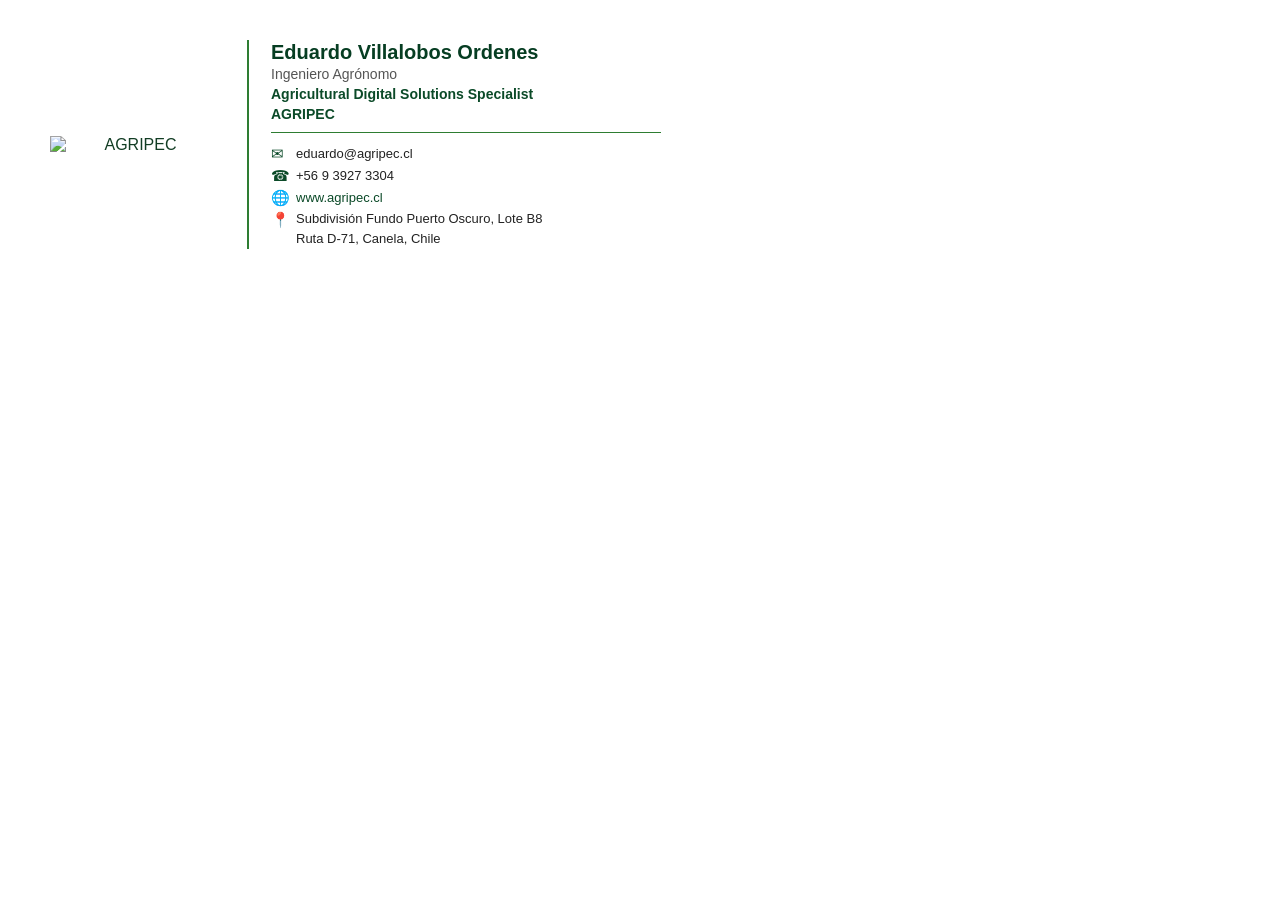
==== firma.html @ 8bef4d8b "Update firma.html" ====
<!DOCTYPE html>
<html lang="es">
<head>
  <meta charset="UTF-8" />
  <title>Firma AGRIPEC</title>
</head>

<body style="margin:40px;background:#ffffff;">

<table cellpadding="0" cellspacing="0" border="0" style="font-family:Arial, Helvetica, sans-serif;color:#123d24;">
  <tr>
    <td style="vertical-align:middle;padding-right:22px;width:185px;text-align:center;">
      <img 
        src="https://www.agripec.cl/agripec.png" 
        width="165" 
        alt="AGRIPEC" 
        style="display:block;border:0;width:165px;height:auto;margin:0 auto;"
      >
    </td>

    <td style="border-left:2px solid #2e7d32;padding-left:22px;vertical-align:middle;">
      <div style="font-size:20px;font-weight:700;color:#063d22;line-height:24px;">
        Eduardo Villalobos Ordenes
      </div>

      <div style="font-size:14px;color:#555555;line-height:20px;">
        Ingeniero Agrónomo
      </div>

      <div style="font-size:14px;font-weight:700;color:#0b4a28;line-height:20px;">
        Agricultural Digital Solutions Specialist
      </div>

      <div style="font-size:14px;font-weight:700;color:#0b4a28;line-height:20px;">
        AGRIPEC
      </div>

      <div style="height:1px;background:#2e7d32;width:390px;margin:8px 0 10px 0;"></div>

      <table cellpadding="0" cellspacing="0" border="0" style="font-family:Arial, Helvetica, sans-serif;">
        <tr>
          <td style="width:25px;font-size:15px;color:#0b4a28;line-height:22px;">✉</td>
          <td style="font-size:13px;color:#222222;line-height:22px;">
            <a href="mailto:eduardo@agripec.cl" style="color:#222222;text-decoration:none;">
              eduardo@agripec.cl
            </a>
          </td>
        </tr>

        <tr>
          <td style="width:25px;font-size:15px;color:#0b4a28;line-height:22px;">☎</td>
          <td style="font-size:13px;color:#222222;line-height:22px;">
            <a href="https://wa.me/56939273304" style="color:#222222;text-decoration:none;">
              +56 9 3927 3304
            </a>
          </td>
        </tr>

        <tr>
          <td style="width:25px;font-size:15px;color:#0b4a28;line-height:22px;">🌐</td>
          <td style="font-size:13px;color:#0b4a28;line-height:22px;">
            <a href="https://www.agripec.cl" style="color:#0b4a28;text-decoration:none;">
              www.agripec.cl
            </a>
          </td>
        </tr>

        <tr>
          <td style="width:25px;font-size:15px;color:#0b4a28;line-height:22px;vertical-align:top;">📍</td>
          <td style="font-size:13px;color:#222222;line-height:20px;">
            Subdivisión Fundo Puerto Oscuro, Lote B8<br>
            Ruta D-71, Canela, Chile
          </td>
        </tr>
      </table>
    </td>
  </tr>
</table>

</body>
</html>
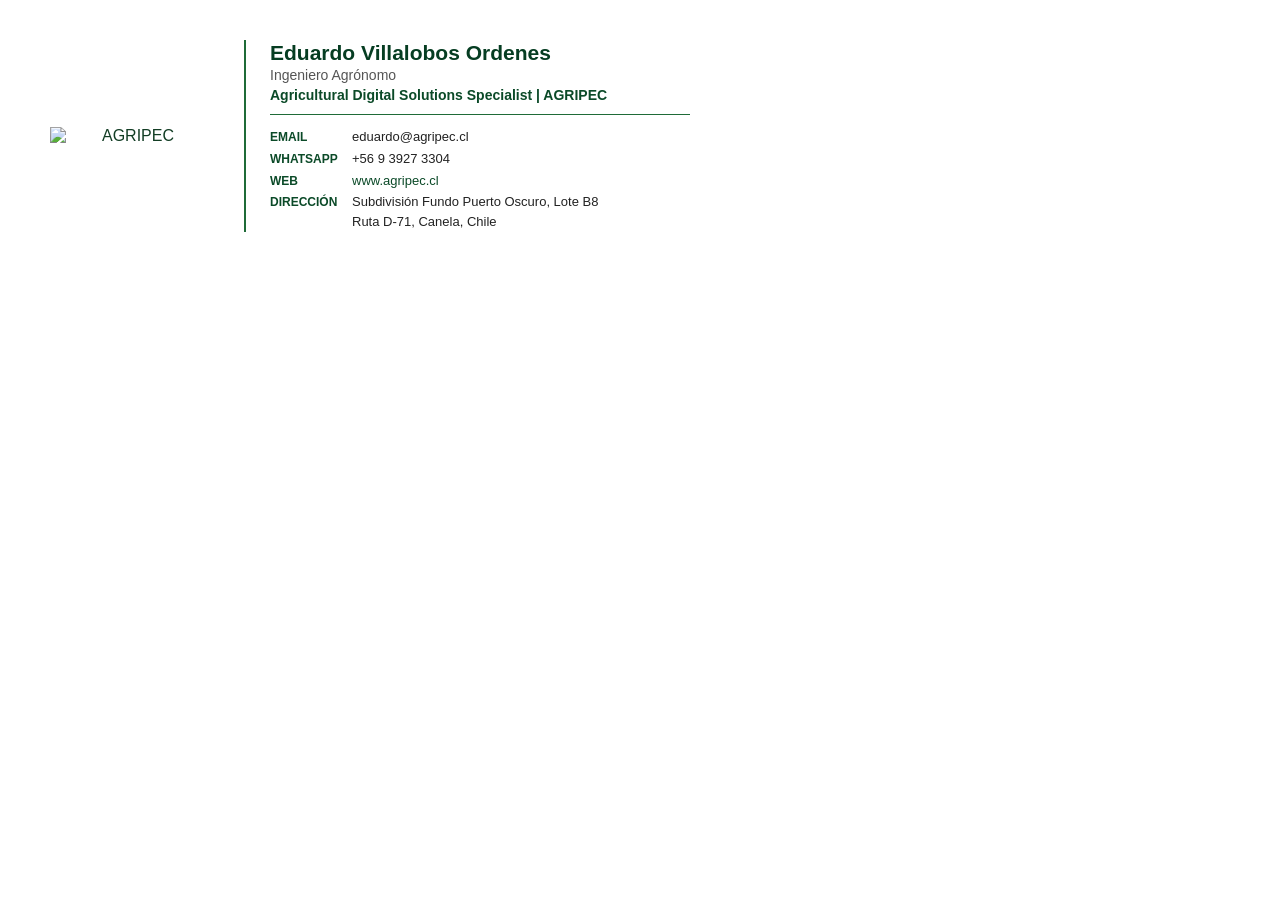
==== commit 5fd314ba: "Update firma.html" ====
--- a/firma.html
+++ b/firma.html
@@ -4,70 +4,57 @@
   <meta charset="UTF-8" />
   <title>Firma AGRIPEC</title>
 </head>
-
 <body style="margin:40px;background:#ffffff;">
 
 <table cellpadding="0" cellspacing="0" border="0" style="font-family:Arial, Helvetica, sans-serif;color:#123d24;">
   <tr>
-    <td style="vertical-align:middle;padding-right:22px;width:185px;text-align:center;">
-      <img 
-        src="https://www.agripec.cl/agripec.png" 
-        width="165" 
-        alt="AGRIPEC" 
-        style="display:block;border:0;width:165px;height:auto;margin:0 auto;"
-      >
+    <td style="vertical-align:middle;padding-right:24px;width:180px;text-align:center;">
+      <img src="https://www.agripec.cl/logo-agripec-clean.png"
+           width="160"
+           alt="AGRIPEC"
+           style="display:block;border:0;width:160px;height:auto;margin:0 auto;">
     </td>
 
-    <td style="border-left:2px solid #2e7d32;padding-left:22px;vertical-align:middle;">
-      <div style="font-size:20px;font-weight:700;color:#063d22;line-height:24px;">
+    <td style="border-left:2px solid #1f6b38;padding-left:24px;vertical-align:middle;">
+      <div style="font-size:21px;font-weight:700;color:#063d22;line-height:25px;">
         Eduardo Villalobos Ordenes
       </div>
 
-      <div style="font-size:14px;color:#555555;line-height:20px;">
+      <div style="font-size:14px;color:#555;line-height:20px;">
         Ingeniero Agrónomo
       </div>
 
       <div style="font-size:14px;font-weight:700;color:#0b4a28;line-height:20px;">
-        Agricultural Digital Solutions Specialist
+        Agricultural Digital Solutions Specialist | AGRIPEC
       </div>
 
-      <div style="font-size:14px;font-weight:700;color:#0b4a28;line-height:20px;">
-        AGRIPEC
-      </div>
-
-      <div style="height:1px;background:#2e7d32;width:390px;margin:8px 0 10px 0;"></div>
+      <div style="height:1px;background:#1f6b38;width:420px;margin:9px 0 11px 0;"></div>
 
       <table cellpadding="0" cellspacing="0" border="0" style="font-family:Arial, Helvetica, sans-serif;">
         <tr>
-          <td style="width:25px;font-size:15px;color:#0b4a28;line-height:22px;">✉</td>
-          <td style="font-size:13px;color:#222222;line-height:22px;">
-            <a href="mailto:eduardo@agripec.cl" style="color:#222222;text-decoration:none;">
-              eduardo@agripec.cl
-            </a>
+          <td style="width:82px;font-size:12px;font-weight:700;color:#0b4a28;line-height:22px;">EMAIL</td>
+          <td style="font-size:13px;color:#222;line-height:22px;">
+            <a href="mailto:eduardo@agripec.cl" style="color:#222;text-decoration:none;">eduardo@agripec.cl</a>
           </td>
         </tr>
 
         <tr>
-          <td style="width:25px;font-size:15px;color:#0b4a28;line-height:22px;">☎</td>
-          <td style="font-size:13px;color:#222222;line-height:22px;">
-            <a href="https://wa.me/56939273304" style="color:#222222;text-decoration:none;">
-              +56 9 3927 3304
-            </a>
+          <td style="width:82px;font-size:12px;font-weight:700;color:#0b4a28;line-height:22px;">WHATSAPP</td>
+          <td style="font-size:13px;color:#222;line-height:22px;">
+            <a href="https://wa.me/56939273304" style="color:#222;text-decoration:none;">+56 9 3927 3304</a>
           </td>
         </tr>
 
         <tr>
-          <td style="width:25px;font-size:15px;color:#0b4a28;line-height:22px;">🌐</td>
+          <td style="width:82px;font-size:12px;font-weight:700;color:#0b4a28;line-height:22px;">WEB</td>
           <td style="font-size:13px;color:#0b4a28;line-height:22px;">
-            <a href="https://www.agripec.cl" style="color:#0b4a28;text-decoration:none;">
-              www.agripec.cl
-            </a>
+            <a href="https://www.agripec.cl" style="color:#0b4a28;text-decoration:none;">www.agripec.cl</a>
           </td>
         </tr>
 
         <tr>
-          <td style="width:25px;font-size:15px;color:#0b4a28;line-height:22px;vertical-align:top;">📍</td>
-          <td style="font-size:13px;color:#222222;line-height:20px;">
+          <td style="width:82px;font-size:12px;font-weight:700;color:#0b4a28;line-height:20px;vertical-align:top;">DIRECCIÓN</td>
+          <td style="font-size:13px;color:#222;line-height:20px;">
             Subdivisión Fundo Puerto Oscuro, Lote B8<br>
             Ruta D-71, Canela, Chile
           </td>
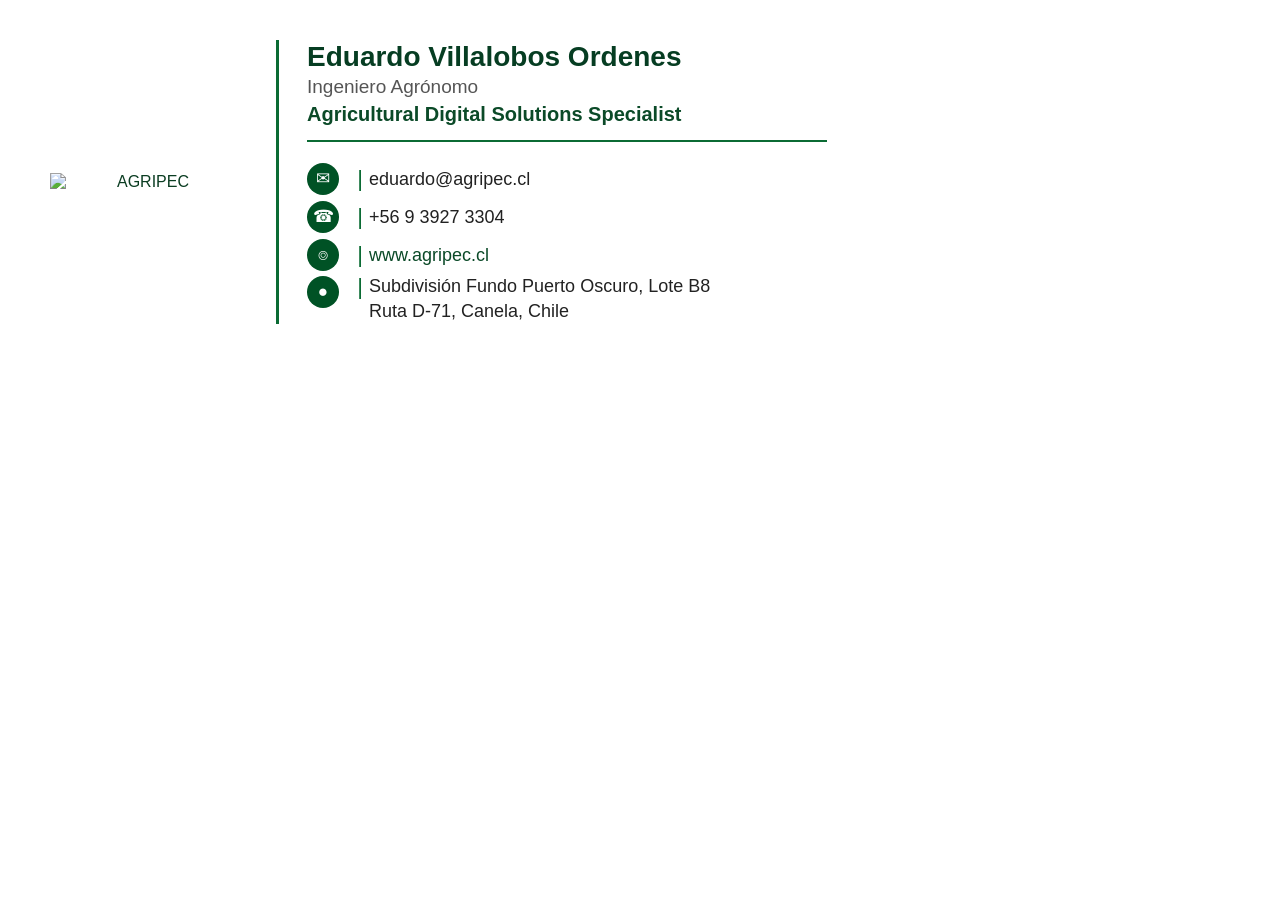
==== commit 9758da5f: "Update firma.html" ====
--- a/firma.html
+++ b/firma.html
@@ -4,57 +4,70 @@
   <meta charset="UTF-8" />
   <title>Firma AGRIPEC</title>
 </head>
+
 <body style="margin:40px;background:#ffffff;">
 
-<table cellpadding="0" cellspacing="0" border="0" style="font-family:Arial, Helvetica, sans-serif;color:#123d24;">
+<table cellpadding="0" cellspacing="0" border="0" style="font-family:Arial, Helvetica, sans-serif;color:#0b3d22;">
   <tr>
-    <td style="vertical-align:middle;padding-right:24px;width:180px;text-align:center;">
-      <img src="https://www.agripec.cl/logo-agripec-clean.png"
-           width="160"
+    <td style="vertical-align:middle;padding-right:26px;width:210px;text-align:center;">
+      <img src="https://www.agripec.cl/agripec.png"
+           width="190"
            alt="AGRIPEC"
-           style="display:block;border:0;width:160px;height:auto;margin:0 auto;">
+           style="display:block;border:0;width:190px;height:auto;margin:0 auto;">
     </td>
 
-    <td style="border-left:2px solid #1f6b38;padding-left:24px;vertical-align:middle;">
-      <div style="font-size:21px;font-weight:700;color:#063d22;line-height:25px;">
+    <td style="border-left:3px solid #0b6b34;padding-left:28px;vertical-align:middle;">
+      <div style="font-size:28px;font-weight:700;color:#063d22;line-height:34px;">
         Eduardo Villalobos Ordenes
       </div>
 
-      <div style="font-size:14px;color:#555;line-height:20px;">
+      <div style="font-size:19px;color:#555555;line-height:26px;">
         Ingeniero Agrónomo
       </div>
 
-      <div style="font-size:14px;font-weight:700;color:#0b4a28;line-height:20px;">
-        Agricultural Digital Solutions Specialist | AGRIPEC
+      <div style="font-size:20px;font-weight:700;color:#0b4a28;line-height:28px;">
+        Agricultural Digital Solutions Specialist
       </div>
 
-      <div style="height:1px;background:#1f6b38;width:420px;margin:9px 0 11px 0;"></div>
+      <div style="height:2px;background:#0b6b34;width:520px;margin:12px 0 18px 0;"></div>
 
       <table cellpadding="0" cellspacing="0" border="0" style="font-family:Arial, Helvetica, sans-serif;">
         <tr>
-          <td style="width:82px;font-size:12px;font-weight:700;color:#0b4a28;line-height:22px;">EMAIL</td>
-          <td style="font-size:13px;color:#222;line-height:22px;">
-            <a href="mailto:eduardo@agripec.cl" style="color:#222;text-decoration:none;">eduardo@agripec.cl</a>
+          <td style="width:44px;height:38px;vertical-align:middle;">
+            <span style="display:inline-block;width:32px;height:32px;border-radius:50%;background:#005225;color:#ffffff;text-align:center;line-height:32px;font-size:17px;">✉</span>
+          </td>
+          <td style="width:18px;color:#0b6b34;font-size:22px;text-align:center;">|</td>
+          <td style="font-size:18px;color:#222222;line-height:26px;">
+            <a href="mailto:eduardo@agripec.cl" style="color:#222222;text-decoration:none;">eduardo@agripec.cl</a>
           </td>
         </tr>
 
         <tr>
-          <td style="width:82px;font-size:12px;font-weight:700;color:#0b4a28;line-height:22px;">WHATSAPP</td>
-          <td style="font-size:13px;color:#222;line-height:22px;">
-            <a href="https://wa.me/56939273304" style="color:#222;text-decoration:none;">+56 9 3927 3304</a>
+          <td style="width:44px;height:38px;vertical-align:middle;">
+            <span style="display:inline-block;width:32px;height:32px;border-radius:50%;background:#005225;color:#ffffff;text-align:center;line-height:32px;font-size:17px;">☎</span>
+          </td>
+          <td style="width:18px;color:#0b6b34;font-size:22px;text-align:center;">|</td>
+          <td style="font-size:18px;color:#222222;line-height:26px;">
+            <a href="https://wa.me/56939273304" style="color:#222222;text-decoration:none;">+56 9 3927 3304</a>
           </td>
         </tr>
 
         <tr>
-          <td style="width:82px;font-size:12px;font-weight:700;color:#0b4a28;line-height:22px;">WEB</td>
-          <td style="font-size:13px;color:#0b4a28;line-height:22px;">
+          <td style="width:44px;height:38px;vertical-align:middle;">
+            <span style="display:inline-block;width:32px;height:32px;border-radius:50%;background:#005225;color:#ffffff;text-align:center;line-height:32px;font-size:17px;">⌾</span>
+          </td>
+          <td style="width:18px;color:#0b6b34;font-size:22px;text-align:center;">|</td>
+          <td style="font-size:18px;color:#0b4a28;line-height:26px;">
             <a href="https://www.agripec.cl" style="color:#0b4a28;text-decoration:none;">www.agripec.cl</a>
           </td>
         </tr>
 
         <tr>
-          <td style="width:82px;font-size:12px;font-weight:700;color:#0b4a28;line-height:20px;vertical-align:top;">DIRECCIÓN</td>
-          <td style="font-size:13px;color:#222;line-height:20px;">
+          <td style="width:44px;height:38px;vertical-align:top;padding-top:2px;">
+            <span style="display:inline-block;width:32px;height:32px;border-radius:50%;background:#005225;color:#ffffff;text-align:center;line-height:32px;font-size:17px;">●</span>
+          </td>
+          <td style="width:18px;color:#0b6b34;font-size:22px;text-align:center;vertical-align:top;">|</td>
+          <td style="font-size:18px;color:#222222;line-height:25px;">
             Subdivisión Fundo Puerto Oscuro, Lote B8<br>
             Ruta D-71, Canela, Chile
           </td>
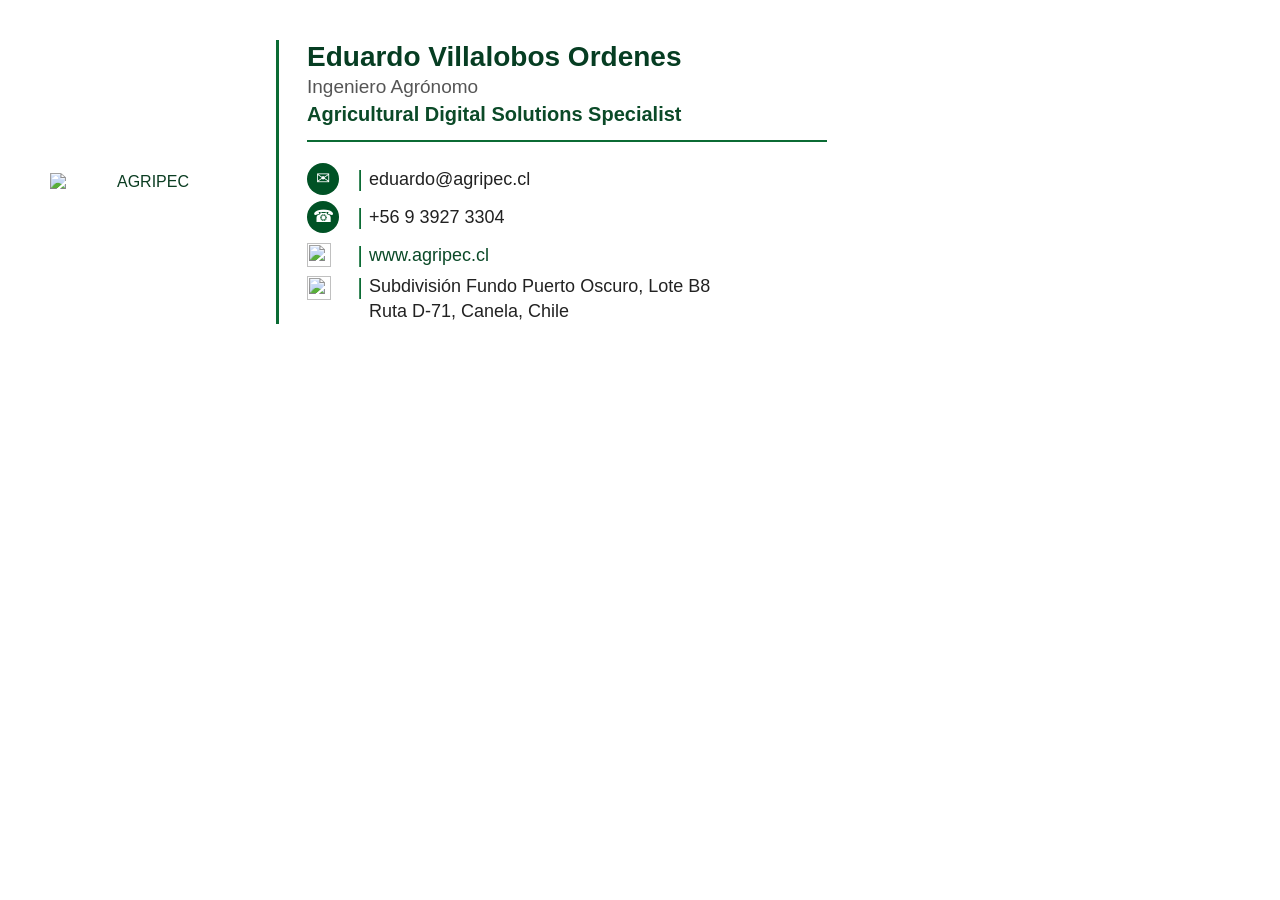
==== commit d3ad4b41: "Update firma.html" ====
--- a/firma.html
+++ b/firma.html
@@ -54,7 +54,10 @@
 
         <tr>
           <td style="width:44px;height:38px;vertical-align:middle;">
-            <span style="display:inline-block;width:32px;height:32px;border-radius:50%;background:#005225;color:#ffffff;text-align:center;line-height:32px;font-size:17px;">⌾</span>
+           <img src="https://cdn-icons-png.flaticon.com/512/1006/1006771.png"
+     width="24"
+     height="24"
+     style="display:block;">
           </td>
           <td style="width:18px;color:#0b6b34;font-size:22px;text-align:center;">|</td>
           <td style="font-size:18px;color:#0b4a28;line-height:26px;">
@@ -64,7 +67,10 @@
 
         <tr>
           <td style="width:44px;height:38px;vertical-align:top;padding-top:2px;">
-            <span style="display:inline-block;width:32px;height:32px;border-radius:50%;background:#005225;color:#ffffff;text-align:center;line-height:32px;font-size:17px;">●</span>
+           <img src="https://cdn-icons-png.flaticon.com/512/684/684908.png"
+     width="24"
+     height="24"
+     style="display:block;">
           </td>
           <td style="width:18px;color:#0b6b34;font-size:22px;text-align:center;vertical-align:top;">|</td>
           <td style="font-size:18px;color:#222222;line-height:25px;">
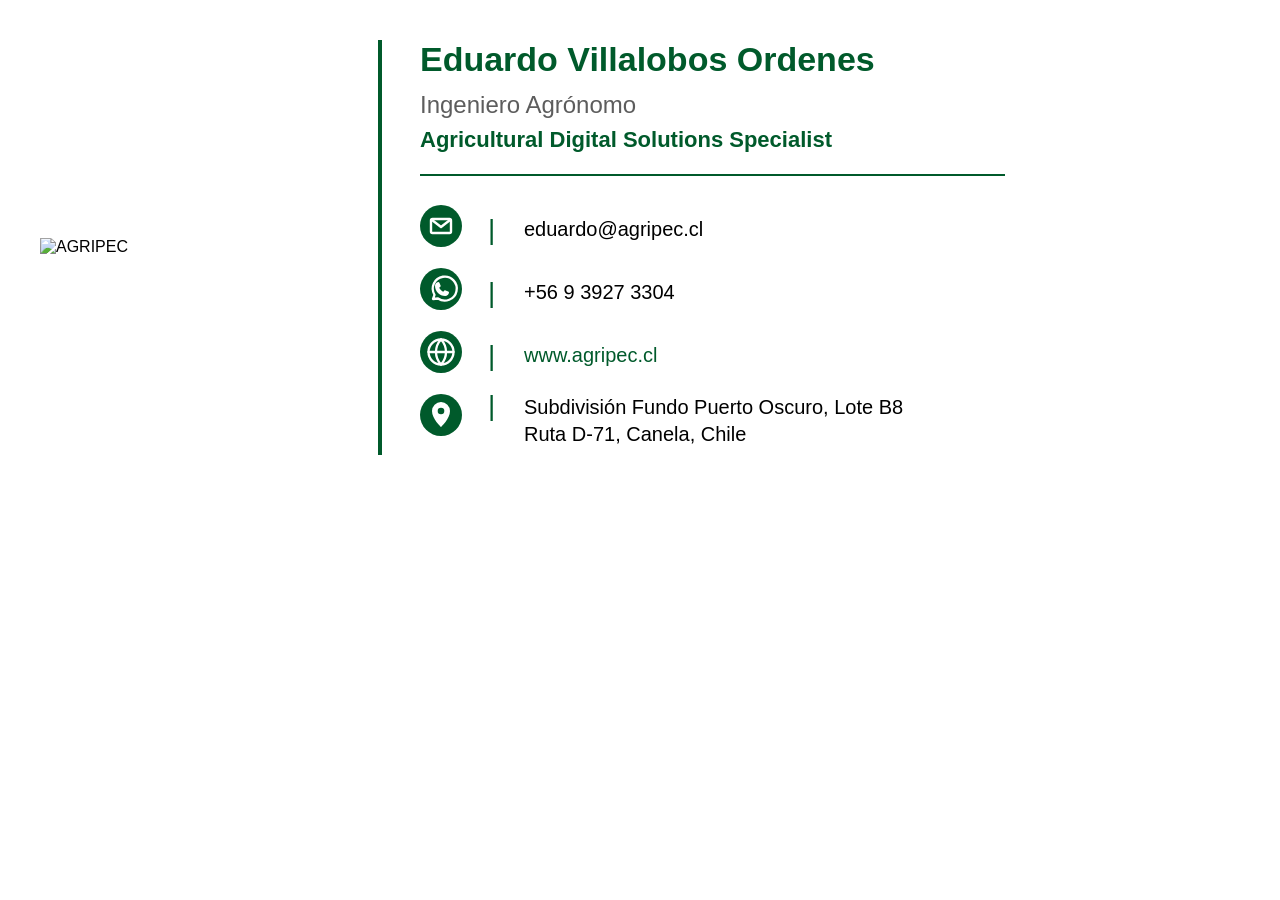
==== commit 7c0a5ff5: "Update firma.html" ====
--- a/firma.html
+++ b/firma.html
@@ -1,83 +1,97 @@
 <!DOCTYPE html>
 <html lang="es">
 <head>
-  <meta charset="UTF-8" />
-  <title>Firma AGRIPEC</title>
+<meta charset="UTF-8">
+<title>Firma AGRIPEC</title>
 </head>
 
-<body style="margin:40px;background:#ffffff;">
+<body style="margin:0; padding:40px; background:#ffffff;">
 
-<table cellpadding="0" cellspacing="0" border="0" style="font-family:Arial, Helvetica, sans-serif;color:#0b3d22;">
+<table cellpadding="0" cellspacing="0" border="0" style="font-family:Arial, Helvetica, sans-serif;">
   <tr>
-    <td style="vertical-align:middle;padding-right:26px;width:210px;text-align:center;">
-      <img src="https://www.agripec.cl/agripec.png"
-           width="190"
-           alt="AGRIPEC"
-           style="display:block;border:0;width:190px;height:auto;margin:0 auto;">
+    <td style="vertical-align:middle; padding-right:38px;">
+      <img src="https://www.agripec.cl/logo-agripec.png" alt="AGRIPEC" width="300" style="display:block; border:0;">
     </td>
 
-    <td style="border-left:3px solid #0b6b34;padding-left:28px;vertical-align:middle;">
-      <div style="font-size:28px;font-weight:700;color:#063d22;line-height:34px;">
+    <td style="width:4px; background:#005A2B;"></td>
+
+    <td style="vertical-align:middle; padding-left:38px;">
+
+      <div style="font-size:34px; font-weight:700; color:#005A2B; line-height:1.15;">
         Eduardo Villalobos Ordenes
       </div>
 
-      <div style="font-size:19px;color:#555555;line-height:26px;">
+      <div style="font-size:24px; color:#5d5d5d; margin-top:12px; line-height:1.15;">
         Ingeniero Agrónomo
       </div>
 
-      <div style="font-size:20px;font-weight:700;color:#0b4a28;line-height:28px;">
+      <div style="font-size:22px; font-weight:700; color:#005A2B; margin-top:8px; line-height:1.15;">
         Agricultural Digital Solutions Specialist
       </div>
 
-      <div style="height:2px;background:#0b6b34;width:520px;margin:12px 0 18px 0;"></div>
+      <div style="height:2px; background:#005A2B; width:585px; margin:22px 0;"></div>
 
-      <table cellpadding="0" cellspacing="0" border="0" style="font-family:Arial, Helvetica, sans-serif;">
+      <table cellpadding="0" cellspacing="0" border="0" style="font-size:20px; color:#000000; line-height:1.35;">
+
         <tr>
-          <td style="width:44px;height:38px;vertical-align:middle;">
-            <span style="display:inline-block;width:32px;height:32px;border-radius:50%;background:#005225;color:#ffffff;text-align:center;line-height:32px;font-size:17px;">✉</span>
+          <td style="width:50px; padding:7px 18px 7px 0;">
+            <svg width="42" height="42" viewBox="0 0 42 42" xmlns="http://www.w3.org/2000/svg">
+              <circle cx="21" cy="21" r="21" fill="#005A2B"/>
+              <rect x="11" y="14" width="20" height="14" rx="1.5" fill="none" stroke="#ffffff" stroke-width="2.4"/>
+              <path d="M12 15l9 7 9-7" fill="none" stroke="#ffffff" stroke-width="2.4" stroke-linecap="round" stroke-linejoin="round"/>
+            </svg>
           </td>
-          <td style="width:18px;color:#0b6b34;font-size:22px;text-align:center;">|</td>
-          <td style="font-size:18px;color:#222222;line-height:26px;">
-            <a href="mailto:eduardo@agripec.cl" style="color:#222222;text-decoration:none;">eduardo@agripec.cl</a>
+          <td style="width:18px; color:#005A2B; font-size:28px; padding-right:18px;">|</td>
+          <td style="padding:7px 0;">
+            <a href="mailto:eduardo@agripec.cl" style="color:#000000; text-decoration:none;">eduardo@agripec.cl</a>
           </td>
         </tr>
 
         <tr>
-          <td style="width:44px;height:38px;vertical-align:middle;">
-            <span style="display:inline-block;width:32px;height:32px;border-radius:50%;background:#005225;color:#ffffff;text-align:center;line-height:32px;font-size:17px;">☎</span>
+          <td style="width:50px; padding:7px 18px 7px 0;">
+            <svg width="42" height="42" viewBox="0 0 42 42" xmlns="http://www.w3.org/2000/svg">
+              <circle cx="21" cy="21" r="21" fill="#005A2B"/>
+              <path d="M29 24.8c-.3 1.8-1.8 3.2-3.8 3.2-5.6 0-10.2-4.6-10.2-10.2 0-2 1.4-3.5 3.2-3.8.5-.1 1 .2 1.2.7l1.2 2.8c.2.5.1 1-.3 1.3l-1.1 1c.9 1.8 2.2 3.1 4 4l1-1.1c.4-.4.9-.5 1.3-.3l2.8 1.2c.5.2.8.7.7 1.2z" fill="#ffffff"/>
+              <path d="M13 31l1.5-4.2A12 12 0 1 1 18 30.5L13 31z" fill="none" stroke="#ffffff" stroke-width="2.3" stroke-linecap="round" stroke-linejoin="round"/>
+            </svg>
           </td>
-          <td style="width:18px;color:#0b6b34;font-size:22px;text-align:center;">|</td>
-          <td style="font-size:18px;color:#222222;line-height:26px;">
-            <a href="https://wa.me/56939273304" style="color:#222222;text-decoration:none;">+56 9 3927 3304</a>
+          <td style="width:18px; color:#005A2B; font-size:28px; padding-right:18px;">|</td>
+          <td style="padding:7px 0;">
+            <a href="https://wa.me/56939273304" style="color:#000000; text-decoration:none;">+56 9 3927 3304</a>
           </td>
         </tr>
 
         <tr>
-          <td style="width:44px;height:38px;vertical-align:middle;">
-           <img src="https://cdn-icons-png.flaticon.com/512/1006/1006771.png"
-     width="24"
-     height="24"
-     style="display:block;">
+          <td style="width:50px; padding:7px 18px 7px 0;">
+            <svg width="42" height="42" viewBox="0 0 42 42" xmlns="http://www.w3.org/2000/svg">
+              <circle cx="21" cy="21" r="21" fill="#005A2B"/>
+              <circle cx="21" cy="21" r="12.5" fill="none" stroke="#ffffff" stroke-width="2.3"/>
+              <path d="M8.5 21h25" stroke="#ffffff" stroke-width="2.3" stroke-linecap="round"/>
+              <path d="M21 8.5c3.3 3.5 5 7.7 5 12.5s-1.7 9-5 12.5" fill="none" stroke="#ffffff" stroke-width="2.3" stroke-linecap="round"/>
+              <path d="M21 8.5c-3.3 3.5-5 7.7-5 12.5s1.7 9 5 12.5" fill="none" stroke="#ffffff" stroke-width="2.3" stroke-linecap="round"/>
+            </svg>
           </td>
-          <td style="width:18px;color:#0b6b34;font-size:22px;text-align:center;">|</td>
-          <td style="font-size:18px;color:#0b4a28;line-height:26px;">
-            <a href="https://www.agripec.cl" style="color:#0b4a28;text-decoration:none;">www.agripec.cl</a>
+          <td style="width:18px; color:#005A2B; font-size:28px; padding-right:18px;">|</td>
+          <td style="padding:7px 0;">
+            <a href="https://www.agripec.cl" style="color:#005A2B; text-decoration:none;">www.agripec.cl</a>
           </td>
         </tr>
 
         <tr>
-          <td style="width:44px;height:38px;vertical-align:top;padding-top:2px;">
-           <img src="https://cdn-icons-png.flaticon.com/512/684/684908.png"
-     width="24"
-     height="24"
-     style="display:block;">
+          <td style="width:50px; padding:7px 18px 7px 0; vertical-align:top;">
+            <svg width="42" height="42" viewBox="0 0 42 42" xmlns="http://www.w3.org/2000/svg">
+              <circle cx="21" cy="21" r="21" fill="#005A2B"/>
+              <path d="M21 33s9-8.2 9-16a9 9 0 1 0-18 0c0 7.8 9 16 9 16z" fill="#ffffff"/>
+              <circle cx="21" cy="17" r="3.3" fill="#005A2B"/>
+            </svg>
           </td>
-          <td style="width:18px;color:#0b6b34;font-size:22px;text-align:center;vertical-align:top;">|</td>
-          <td style="font-size:18px;color:#222222;line-height:25px;">
+          <td style="width:18px; color:#005A2B; font-size:28px; padding-right:18px; vertical-align:top;">|</td>
+          <td style="padding:7px 0; color:#000000;">
             Subdivisión Fundo Puerto Oscuro, Lote B8<br>
             Ruta D-71, Canela, Chile
           </td>
         </tr>
+
       </table>
     </td>
   </tr>
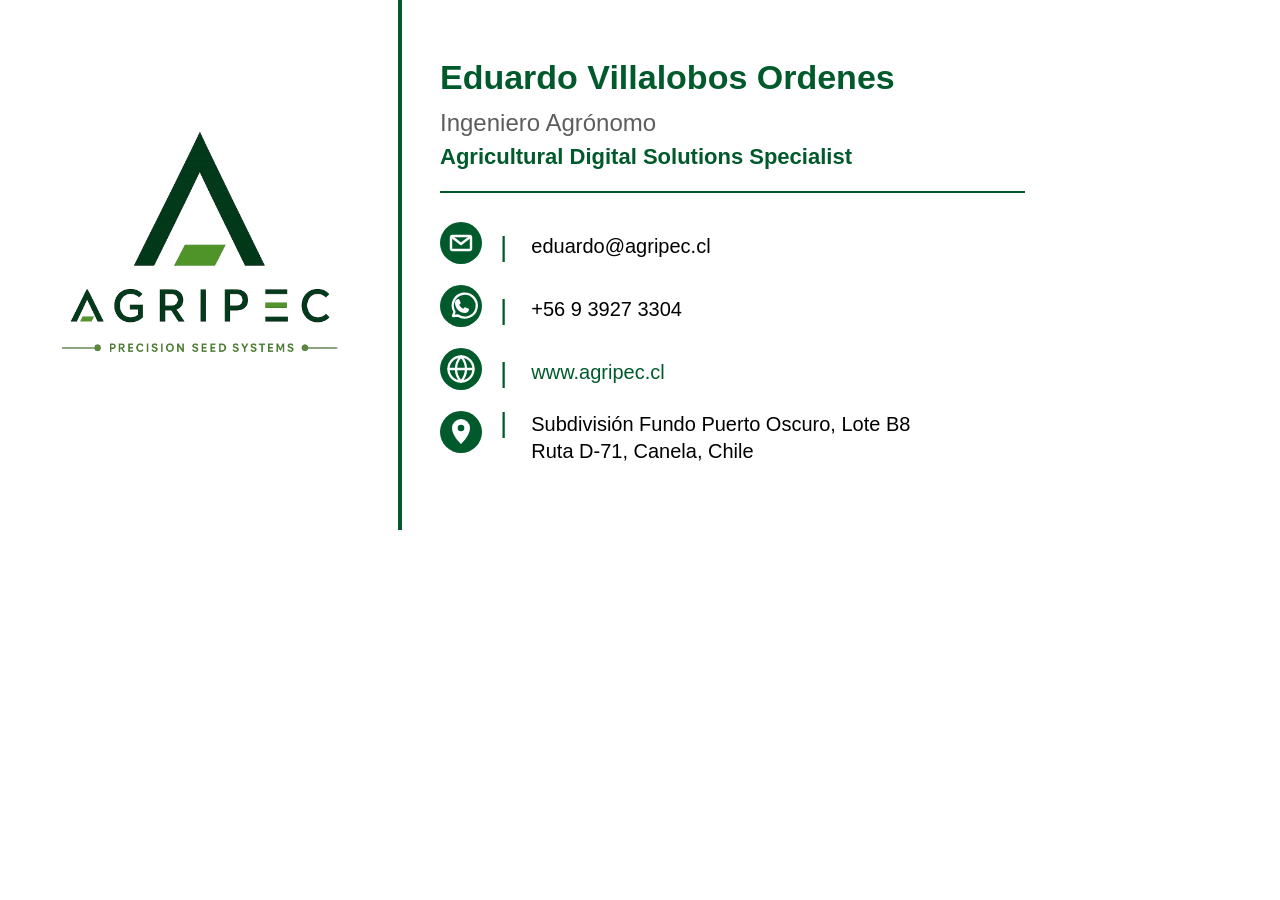
==== commit c402a815: "Update firma.html" ====
--- a/firma.html
+++ b/firma.html
@@ -1,68 +1,66 @@
+
 <!DOCTYPE html>
 <html lang="es">
 <head>
 <meta charset="UTF-8">
 <title>Firma AGRIPEC</title>
 </head>
+<body style="margin:0;padding:0;background:#ffffff;">
 
-<body style="margin:0; padding:40px; background:#ffffff;">
-
-<table cellpadding="0" cellspacing="0" border="0" style="font-family:Arial, Helvetica, sans-serif;">
+<table cellpadding="0" cellspacing="0" border="0" style="font-family:Arial, Helvetica, sans-serif;width:1100px;background:#ffffff;">
   <tr>
-    <td style="vertical-align:middle; padding-right:38px;">
-      <img src="https://www.agripec.cl/logo-agripec.png" alt="AGRIPEC" width="300" style="display:block; border:0;">
+    <td style="width:320px;vertical-align:middle;text-align:center;padding:40px 38px 40px 40px;">
+      <img src="agripec.png" alt="AGRIPEC" width="300" style="display:block;border:0;margin:0 auto;">
     </td>
 
-    <td style="width:4px; background:#005A2B;"></td>
+    <td style="width:4px;background:#005A2B;"></td>
 
-    <td style="vertical-align:middle; padding-left:38px;">
-
-      <div style="font-size:34px; font-weight:700; color:#005A2B; line-height:1.15;">
+    <td style="vertical-align:middle;padding:40px 0 40px 38px;">
+      <div style="font-size:34px;font-weight:700;color:#005A2B;line-height:1.15;">
         Eduardo Villalobos Ordenes
       </div>
 
-      <div style="font-size:24px; color:#5d5d5d; margin-top:12px; line-height:1.15;">
+      <div style="font-size:24px;color:#5d5d5d;margin-top:12px;line-height:1.15;">
         Ingeniero Agrónomo
       </div>
 
-      <div style="font-size:22px; font-weight:700; color:#005A2B; margin-top:8px; line-height:1.15;">
+      <div style="font-size:22px;font-weight:700;color:#005A2B;margin-top:8px;line-height:1.15;">
         Agricultural Digital Solutions Specialist
       </div>
 
-      <div style="height:2px; background:#005A2B; width:585px; margin:22px 0;"></div>
+      <div style="height:2px;background:#005A2B;width:585px;margin:22px 0 22px 0;"></div>
 
-      <table cellpadding="0" cellspacing="0" border="0" style="font-size:20px; color:#000000; line-height:1.35;">
-
+      <table cellpadding="0" cellspacing="0" border="0" style="font-size:20px;color:#000000;line-height:1.35;">
         <tr>
-          <td style="width:50px; padding:7px 18px 7px 0;">
+          <td style="width:42px;padding:7px 18px 7px 0;">
             <svg width="42" height="42" viewBox="0 0 42 42" xmlns="http://www.w3.org/2000/svg">
               <circle cx="21" cy="21" r="21" fill="#005A2B"/>
               <rect x="11" y="14" width="20" height="14" rx="1.5" fill="none" stroke="#ffffff" stroke-width="2.4"/>
               <path d="M12 15l9 7 9-7" fill="none" stroke="#ffffff" stroke-width="2.4" stroke-linecap="round" stroke-linejoin="round"/>
             </svg>
           </td>
-          <td style="width:18px; color:#005A2B; font-size:28px; padding-right:18px;">|</td>
+          <td style="color:#005A2B;font-size:28px;padding:0 24px 0 0;">|</td>
           <td style="padding:7px 0;">
-            <a href="mailto:eduardo@agripec.cl" style="color:#000000; text-decoration:none;">eduardo@agripec.cl</a>
+            <a href="mailto:eduardo@agripec.cl" style="color:#000000;text-decoration:none;">eduardo@agripec.cl</a>
           </td>
         </tr>
 
         <tr>
-          <td style="width:50px; padding:7px 18px 7px 0;">
+          <td style="width:42px;padding:7px 18px 7px 0;">
             <svg width="42" height="42" viewBox="0 0 42 42" xmlns="http://www.w3.org/2000/svg">
               <circle cx="21" cy="21" r="21" fill="#005A2B"/>
+              <path d="M13 31l1.5-4.2A12 12 0 1 1 18 30.5L13 31z" fill="none" stroke="#ffffff" stroke-width="2.3" stroke-linecap="round" stroke-linejoin="round"/>
               <path d="M29 24.8c-.3 1.8-1.8 3.2-3.8 3.2-5.6 0-10.2-4.6-10.2-10.2 0-2 1.4-3.5 3.2-3.8.5-.1 1 .2 1.2.7l1.2 2.8c.2.5.1 1-.3 1.3l-1.1 1c.9 1.8 2.2 3.1 4 4l1-1.1c.4-.4.9-.5 1.3-.3l2.8 1.2c.5.2.8.7.7 1.2z" fill="#ffffff"/>
-              <path d="M13 31l1.5-4.2A12 12 0 1 1 18 30.5L13 31z" fill="none" stroke="#ffffff" stroke-width="2.3" stroke-linecap="round" stroke-linejoin="round"/>
             </svg>
           </td>
-          <td style="width:18px; color:#005A2B; font-size:28px; padding-right:18px;">|</td>
+          <td style="color:#005A2B;font-size:28px;padding:0 24px 0 0;">|</td>
           <td style="padding:7px 0;">
-            <a href="https://wa.me/56939273304" style="color:#000000; text-decoration:none;">+56 9 3927 3304</a>
+            <a href="https://wa.me/56939273304" style="color:#000000;text-decoration:none;">+56 9 3927 3304</a>
           </td>
         </tr>
 
         <tr>
-          <td style="width:50px; padding:7px 18px 7px 0;">
+          <td style="width:42px;padding:7px 18px 7px 0;">
             <svg width="42" height="42" viewBox="0 0 42 42" xmlns="http://www.w3.org/2000/svg">
               <circle cx="21" cy="21" r="21" fill="#005A2B"/>
               <circle cx="21" cy="21" r="12.5" fill="none" stroke="#ffffff" stroke-width="2.3"/>
@@ -71,27 +69,26 @@
               <path d="M21 8.5c-3.3 3.5-5 7.7-5 12.5s1.7 9 5 12.5" fill="none" stroke="#ffffff" stroke-width="2.3" stroke-linecap="round"/>
             </svg>
           </td>
-          <td style="width:18px; color:#005A2B; font-size:28px; padding-right:18px;">|</td>
+          <td style="color:#005A2B;font-size:28px;padding:0 24px 0 0;">|</td>
           <td style="padding:7px 0;">
-            <a href="https://www.agripec.cl" style="color:#005A2B; text-decoration:none;">www.agripec.cl</a>
+            <a href="https://www.agripec.cl" style="color:#005A2B;text-decoration:none;">www.agripec.cl</a>
           </td>
         </tr>
 
         <tr>
-          <td style="width:50px; padding:7px 18px 7px 0; vertical-align:top;">
+          <td style="width:42px;padding:7px 18px 7px 0;vertical-align:top;">
             <svg width="42" height="42" viewBox="0 0 42 42" xmlns="http://www.w3.org/2000/svg">
               <circle cx="21" cy="21" r="21" fill="#005A2B"/>
               <path d="M21 33s9-8.2 9-16a9 9 0 1 0-18 0c0 7.8 9 16 9 16z" fill="#ffffff"/>
               <circle cx="21" cy="17" r="3.3" fill="#005A2B"/>
             </svg>
           </td>
-          <td style="width:18px; color:#005A2B; font-size:28px; padding-right:18px; vertical-align:top;">|</td>
-          <td style="padding:7px 0; color:#000000;">
+          <td style="color:#005A2B;font-size:28px;padding:0 24px 0 0;vertical-align:top;">|</td>
+          <td style="padding:7px 0;color:#000000;">
             Subdivisión Fundo Puerto Oscuro, Lote B8<br>
             Ruta D-71, Canela, Chile
           </td>
         </tr>
-
       </table>
     </td>
   </tr>
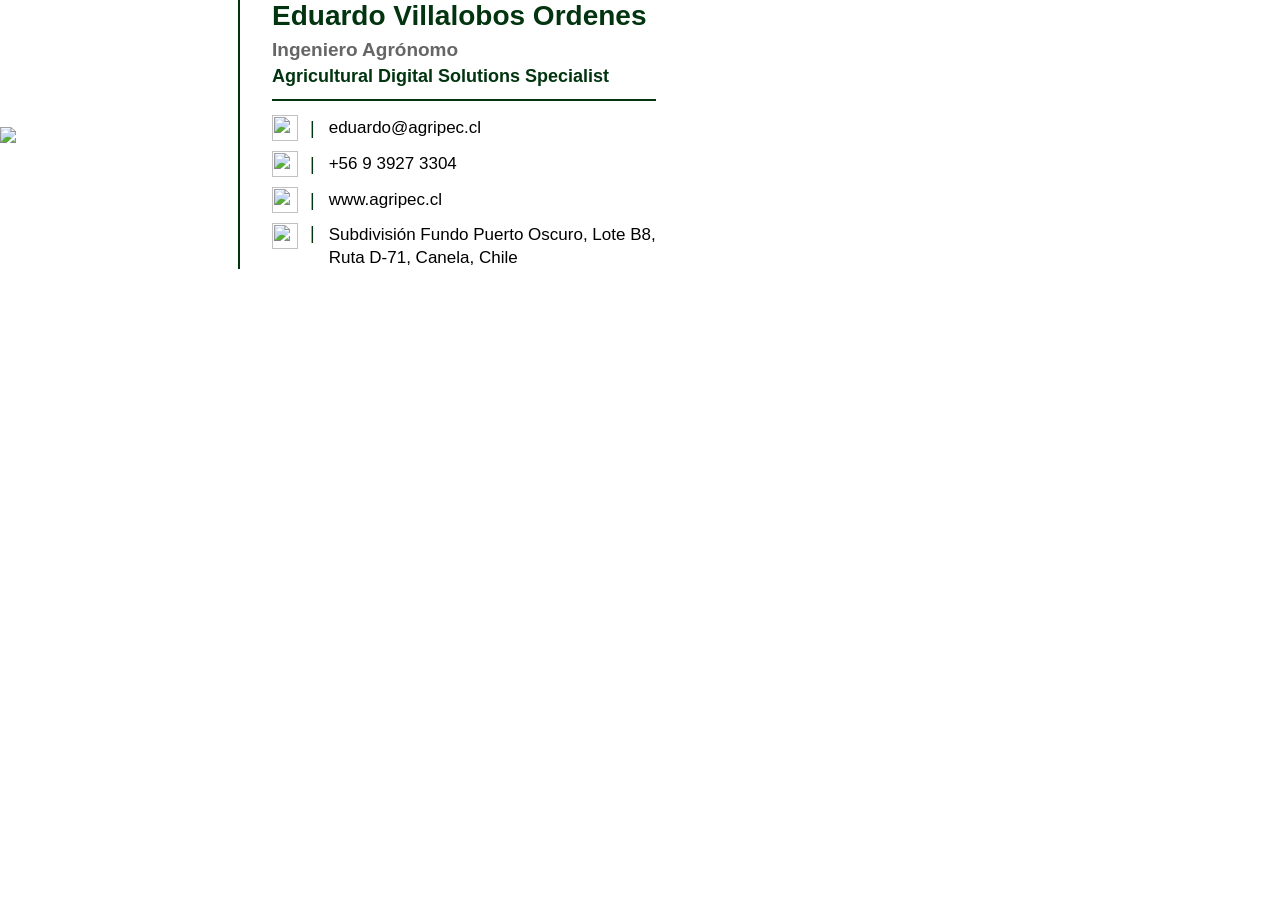
==== commit a6944569: "Update firma.html" ====
--- a/firma.html
+++ b/firma.html
@@ -1,95 +1,96 @@
+<!DOCTYPE html>
+<html>
+<head>
+  <meta charset="UTF-8">
+  <title>Firma AGRIPEC</title>
+</head>
+<body style="margin:0; padding:0; background:#ffffff;">
 
-<!DOCTYPE html>
-<html lang="es">
-<head>
-<meta charset="UTF-8">
-<title>Firma AGRIPEC</title>
-</head>
-<body style="margin:0;padding:0;background:#ffffff;">
-
-<table cellpadding="0" cellspacing="0" border="0" style="font-family:Arial, Helvetica, sans-serif;width:1100px;background:#ffffff;">
+<table cellpadding="0" cellspacing="0" border="0" style="font-family:Arial, Helvetica, sans-serif; background:#ffffff; color:#000000;">
   <tr>
-    <td style="width:320px;vertical-align:middle;text-align:center;padding:40px 38px 40px 40px;">
-      <img src="agripec.png" alt="AGRIPEC" width="300" style="display:block;border:0;margin:0 auto;">
+    <!-- LOGO -->
+    <td style="padding:0 28px 0 0; vertical-align:middle;">
+      <img src="https://raw.githubusercontent.com/Phyllium2026/agripec-seedtrace/main/agripec.png"
+           width="210"
+           style="display:block; border:0; outline:none; text-decoration:none;">
     </td>
 
-    <td style="width:4px;background:#005A2B;"></td>
+    <!-- SEPARADOR -->
+    <td style="width:2px; background:#01340F; font-size:0; line-height:0;">
+      &nbsp;
+    </td>
 
-    <td style="vertical-align:middle;padding:40px 0 40px 38px;">
-      <div style="font-size:34px;font-weight:700;color:#005A2B;line-height:1.15;">
-        Eduardo Villalobos Ordenes
-      </div>
+    <!-- CONTENIDO -->
+    <td style="padding:0 0 0 32px; vertical-align:middle;">
 
-      <div style="font-size:24px;color:#5d5d5d;margin-top:12px;line-height:1.15;">
-        Ingeniero Agrónomo
-      </div>
-
-      <div style="font-size:22px;font-weight:700;color:#005A2B;margin-top:8px;line-height:1.15;">
-        Agricultural Digital Solutions Specialist
-      </div>
-
-      <div style="height:2px;background:#005A2B;width:585px;margin:22px 0 22px 0;"></div>
-
-      <table cellpadding="0" cellspacing="0" border="0" style="font-size:20px;color:#000000;line-height:1.35;">
+      <table cellpadding="0" cellspacing="0" border="0">
         <tr>
-          <td style="width:42px;padding:7px 18px 7px 0;">
-            <svg width="42" height="42" viewBox="0 0 42 42" xmlns="http://www.w3.org/2000/svg">
-              <circle cx="21" cy="21" r="21" fill="#005A2B"/>
-              <rect x="11" y="14" width="20" height="14" rx="1.5" fill="none" stroke="#ffffff" stroke-width="2.4"/>
-              <path d="M12 15l9 7 9-7" fill="none" stroke="#ffffff" stroke-width="2.4" stroke-linecap="round" stroke-linejoin="round"/>
-            </svg>
-          </td>
-          <td style="color:#005A2B;font-size:28px;padding:0 24px 0 0;">|</td>
-          <td style="padding:7px 0;">
-            <a href="mailto:eduardo@agripec.cl" style="color:#000000;text-decoration:none;">eduardo@agripec.cl</a>
+          <td style="font-size:28px; line-height:32px; font-weight:700; color:#01340F; padding-bottom:6px;">
+            Eduardo Villalobos Ordenes
           </td>
         </tr>
-
         <tr>
-          <td style="width:42px;padding:7px 18px 7px 0;">
-            <svg width="42" height="42" viewBox="0 0 42 42" xmlns="http://www.w3.org/2000/svg">
-              <circle cx="21" cy="21" r="21" fill="#005A2B"/>
-              <path d="M13 31l1.5-4.2A12 12 0 1 1 18 30.5L13 31z" fill="none" stroke="#ffffff" stroke-width="2.3" stroke-linecap="round" stroke-linejoin="round"/>
-              <path d="M29 24.8c-.3 1.8-1.8 3.2-3.8 3.2-5.6 0-10.2-4.6-10.2-10.2 0-2 1.4-3.5 3.2-3.8.5-.1 1 .2 1.2.7l1.2 2.8c.2.5.1 1-.3 1.3l-1.1 1c.9 1.8 2.2 3.1 4 4l1-1.1c.4-.4.9-.5 1.3-.3l2.8 1.2c.5.2.8.7.7 1.2z" fill="#ffffff"/>
-            </svg>
-          </td>
-          <td style="color:#005A2B;font-size:28px;padding:0 24px 0 0;">|</td>
-          <td style="padding:7px 0;">
-            <a href="https://wa.me/56939273304" style="color:#000000;text-decoration:none;">+56 9 3927 3304</a>
+          <td style="font-size:19px; line-height:23px; font-weight:600; color:#666666; padding-bottom:4px;">
+            Ingeniero Agrónomo
           </td>
         </tr>
-
         <tr>
-          <td style="width:42px;padding:7px 18px 7px 0;">
-            <svg width="42" height="42" viewBox="0 0 42 42" xmlns="http://www.w3.org/2000/svg">
-              <circle cx="21" cy="21" r="21" fill="#005A2B"/>
-              <circle cx="21" cy="21" r="12.5" fill="none" stroke="#ffffff" stroke-width="2.3"/>
-              <path d="M8.5 21h25" stroke="#ffffff" stroke-width="2.3" stroke-linecap="round"/>
-              <path d="M21 8.5c3.3 3.5 5 7.7 5 12.5s-1.7 9-5 12.5" fill="none" stroke="#ffffff" stroke-width="2.3" stroke-linecap="round"/>
-              <path d="M21 8.5c-3.3 3.5-5 7.7-5 12.5s1.7 9 5 12.5" fill="none" stroke="#ffffff" stroke-width="2.3" stroke-linecap="round"/>
-            </svg>
-          </td>
-          <td style="color:#005A2B;font-size:28px;padding:0 24px 0 0;">|</td>
-          <td style="padding:7px 0;">
-            <a href="https://www.agripec.cl" style="color:#005A2B;text-decoration:none;">www.agripec.cl</a>
+          <td style="font-size:18px; line-height:22px; font-weight:700; color:#01340F; padding-bottom:12px;">
+            Agricultural Digital Solutions Specialist
           </td>
         </tr>
+        <tr>
+          <td style="border-top:2px solid #01340F; padding-top:14px;">
 
-        <tr>
-          <td style="width:42px;padding:7px 18px 7px 0;vertical-align:top;">
-            <svg width="42" height="42" viewBox="0 0 42 42" xmlns="http://www.w3.org/2000/svg">
-              <circle cx="21" cy="21" r="21" fill="#005A2B"/>
-              <path d="M21 33s9-8.2 9-16a9 9 0 1 0-18 0c0 7.8 9 16 9 16z" fill="#ffffff"/>
-              <circle cx="21" cy="17" r="3.3" fill="#005A2B"/>
-            </svg>
-          </td>
-          <td style="color:#005A2B;font-size:28px;padding:0 24px 0 0;vertical-align:top;">|</td>
-          <td style="padding:7px 0;color:#000000;">
-            Subdivisión Fundo Puerto Oscuro, Lote B8<br>
-            Ruta D-71, Canela, Chile
+            <table cellpadding="0" cellspacing="0" border="0">
+
+              <tr>
+                <td style="padding:0 12px 10px 0;">
+                  <img src="https://raw.githubusercontent.com/Phyllium2026/agripec-seedtrace/main/iconsicon-mail.png" width="26" height="26" style="display:block; border:0;">
+                </td>
+                <td style="font-size:18px; color:#01340F; padding:0 14px 10px 0;">|</td>
+                <td style="font-size:17px; line-height:22px; color:#000000; padding:0 0 10px 0;">
+                  eduardo@agripec.cl
+                </td>
+              </tr>
+
+              <tr>
+                <td style="padding:0 12px 10px 0;">
+                  <img src="https://raw.githubusercontent.com/Phyllium2026/agripec-seedtrace/main/iconsicon-phone.png" width="26" height="26" style="display:block; border:0;">
+                </td>
+                <td style="font-size:18px; color:#01340F; padding:0 14px 10px 0;">|</td>
+                <td style="font-size:17px; line-height:22px; color:#000000; padding:0 0 10px 0;">
+                  +56 9 3927 3304
+                </td>
+              </tr>
+
+              <tr>
+                <td style="padding:0 12px 10px 0;">
+                  <img src="https://raw.githubusercontent.com/Phyllium2026/agripec-seedtrace/main/iconsicon-web.png" width="26" height="26" style="display:block; border:0;">
+                </td>
+                <td style="font-size:18px; color:#01340F; padding:0 14px 10px 0;">|</td>
+                <td style="font-size:17px; line-height:22px; color:#000000; padding:0 0 10px 0;">
+                  www.agripec.cl
+                </td>
+              </tr>
+
+              <tr>
+                <td style="padding:0 12px 0 0; vertical-align:top;">
+                  <img src="https://raw.githubusercontent.com/Phyllium2026/agripec-seedtrace/main/iconsicon-location.png" width="26" height="26" style="display:block; border:0;">
+                </td>
+                <td style="font-size:18px; color:#01340F; padding:0 14px 0 0; vertical-align:top;">|</td>
+                <td style="font-size:17px; line-height:23px; color:#000000; padding:0;">
+                  Subdivisión Fundo Puerto Oscuro, Lote B8,<br>
+                  Ruta D-71, Canela, Chile
+                </td>
+              </tr>
+
+            </table>
+
           </td>
         </tr>
       </table>
+
     </td>
   </tr>
 </table>
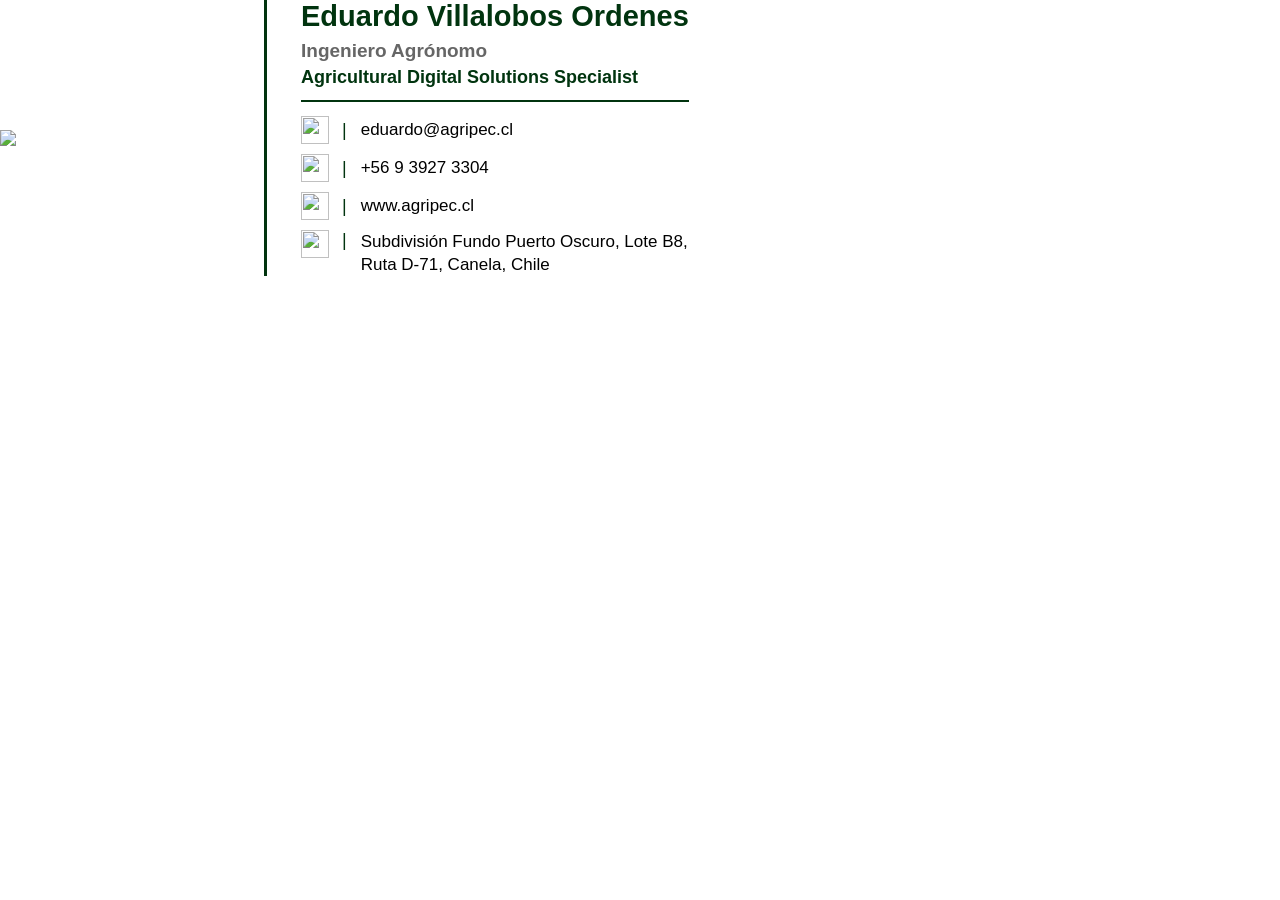
==== commit 581d86d8: "Update firma.html" ====
--- a/firma.html
+++ b/firma.html
@@ -6,36 +6,29 @@
 </head>
 <body style="margin:0; padding:0; background:#ffffff;">
 
-<table cellpadding="0" cellspacing="0" border="0" style="font-family:Arial, Helvetica, sans-serif; background:#ffffff; color:#000000;">
+<table cellpadding="0" cellspacing="0" border="0" style="font-family:Arial, Helvetica, sans-serif; background:#ffffff;">
   <tr>
-    <!-- LOGO -->
-    <td style="padding:0 28px 0 0; vertical-align:middle;">
+    <td style="padding:0 34px 0 0; vertical-align:middle;">
       <img src="https://raw.githubusercontent.com/Phyllium2026/agripec-seedtrace/main/agripec.png"
-           width="210"
-           style="display:block; border:0; outline:none; text-decoration:none;">
+           width="230"
+           style="display:block; border:0; outline:none;">
     </td>
 
-    <!-- SEPARADOR -->
-    <td style="width:2px; background:#01340F; font-size:0; line-height:0;">
-      &nbsp;
-    </td>
-
-    <!-- CONTENIDO -->
-    <td style="padding:0 0 0 32px; vertical-align:middle;">
+    <td style="padding:0 0 0 34px; vertical-align:middle; border-left:3px solid #01340F;">
 
       <table cellpadding="0" cellspacing="0" border="0">
         <tr>
-          <td style="font-size:28px; line-height:32px; font-weight:700; color:#01340F; padding-bottom:6px;">
+          <td style="font-size:29px; line-height:33px; font-weight:bold; color:#01340F; padding-bottom:6px;">
             Eduardo Villalobos Ordenes
           </td>
         </tr>
         <tr>
-          <td style="font-size:19px; line-height:23px; font-weight:600; color:#666666; padding-bottom:4px;">
+          <td style="font-size:19px; line-height:23px; font-weight:bold; color:#666666; padding-bottom:4px;">
             Ingeniero Agrónomo
           </td>
         </tr>
         <tr>
-          <td style="font-size:18px; line-height:22px; font-weight:700; color:#01340F; padding-bottom:12px;">
+          <td style="font-size:18px; line-height:22px; font-weight:bold; color:#01340F; padding-bottom:12px;">
             Agricultural Digital Solutions Specialist
           </td>
         </tr>
@@ -43,40 +36,33 @@
           <td style="border-top:2px solid #01340F; padding-top:14px;">
 
             <table cellpadding="0" cellspacing="0" border="0">
-
               <tr>
-                <td style="padding:0 12px 10px 0;">
-                  <img src="https://raw.githubusercontent.com/Phyllium2026/agripec-seedtrace/main/iconsicon-mail.png" width="26" height="26" style="display:block; border:0;">
+                <td style="padding:0 13px 10px 0;">
+                  <img src="https://raw.githubusercontent.com/Phyllium2026/agripec-seedtrace/main/iconsicon-mail.png" width="28" height="28" style="display:block; border:0;">
                 </td>
                 <td style="font-size:18px; color:#01340F; padding:0 14px 10px 0;">|</td>
-                <td style="font-size:17px; line-height:22px; color:#000000; padding:0 0 10px 0;">
-                  eduardo@agripec.cl
-                </td>
+                <td style="font-size:17px; line-height:22px; color:#000000; padding:0 0 10px 0;">eduardo@agripec.cl</td>
               </tr>
 
               <tr>
-                <td style="padding:0 12px 10px 0;">
-                  <img src="https://raw.githubusercontent.com/Phyllium2026/agripec-seedtrace/main/iconsicon-phone.png" width="26" height="26" style="display:block; border:0;">
+                <td style="padding:0 13px 10px 0;">
+                  <img src="https://raw.githubusercontent.com/Phyllium2026/agripec-seedtrace/main/iconsicon-phone.png" width="28" height="28" style="display:block; border:0;">
                 </td>
                 <td style="font-size:18px; color:#01340F; padding:0 14px 10px 0;">|</td>
-                <td style="font-size:17px; line-height:22px; color:#000000; padding:0 0 10px 0;">
-                  +56 9 3927 3304
-                </td>
+                <td style="font-size:17px; line-height:22px; color:#000000; padding:0 0 10px 0;">+56 9 3927 3304</td>
               </tr>
 
               <tr>
-                <td style="padding:0 12px 10px 0;">
-                  <img src="https://raw.githubusercontent.com/Phyllium2026/agripec-seedtrace/main/iconsicon-web.png" width="26" height="26" style="display:block; border:0;">
+                <td style="padding:0 13px 10px 0;">
+                  <img src="https://raw.githubusercontent.com/Phyllium2026/agripec-seedtrace/main/iconsicon-web.png" width="28" height="28" style="display:block; border:0;">
                 </td>
                 <td style="font-size:18px; color:#01340F; padding:0 14px 10px 0;">|</td>
-                <td style="font-size:17px; line-height:22px; color:#000000; padding:0 0 10px 0;">
-                  www.agripec.cl
-                </td>
+                <td style="font-size:17px; line-height:22px; color:#000000; padding:0 0 10px 0;">www.agripec.cl</td>
               </tr>
 
               <tr>
-                <td style="padding:0 12px 0 0; vertical-align:top;">
-                  <img src="https://raw.githubusercontent.com/Phyllium2026/agripec-seedtrace/main/iconsicon-location.png" width="26" height="26" style="display:block; border:0;">
+                <td style="padding:0 13px 0 0; vertical-align:top;">
+                  <img src="https://raw.githubusercontent.com/Phyllium2026/agripec-seedtrace/main/iconsicon-location.png" width="28" height="28" style="display:block; border:0;">
                 </td>
                 <td style="font-size:18px; color:#01340F; padding:0 14px 0 0; vertical-align:top;">|</td>
                 <td style="font-size:17px; line-height:23px; color:#000000; padding:0;">
@@ -84,7 +70,6 @@
                   Ruta D-71, Canela, Chile
                 </td>
               </tr>
-
             </table>
 
           </td>
